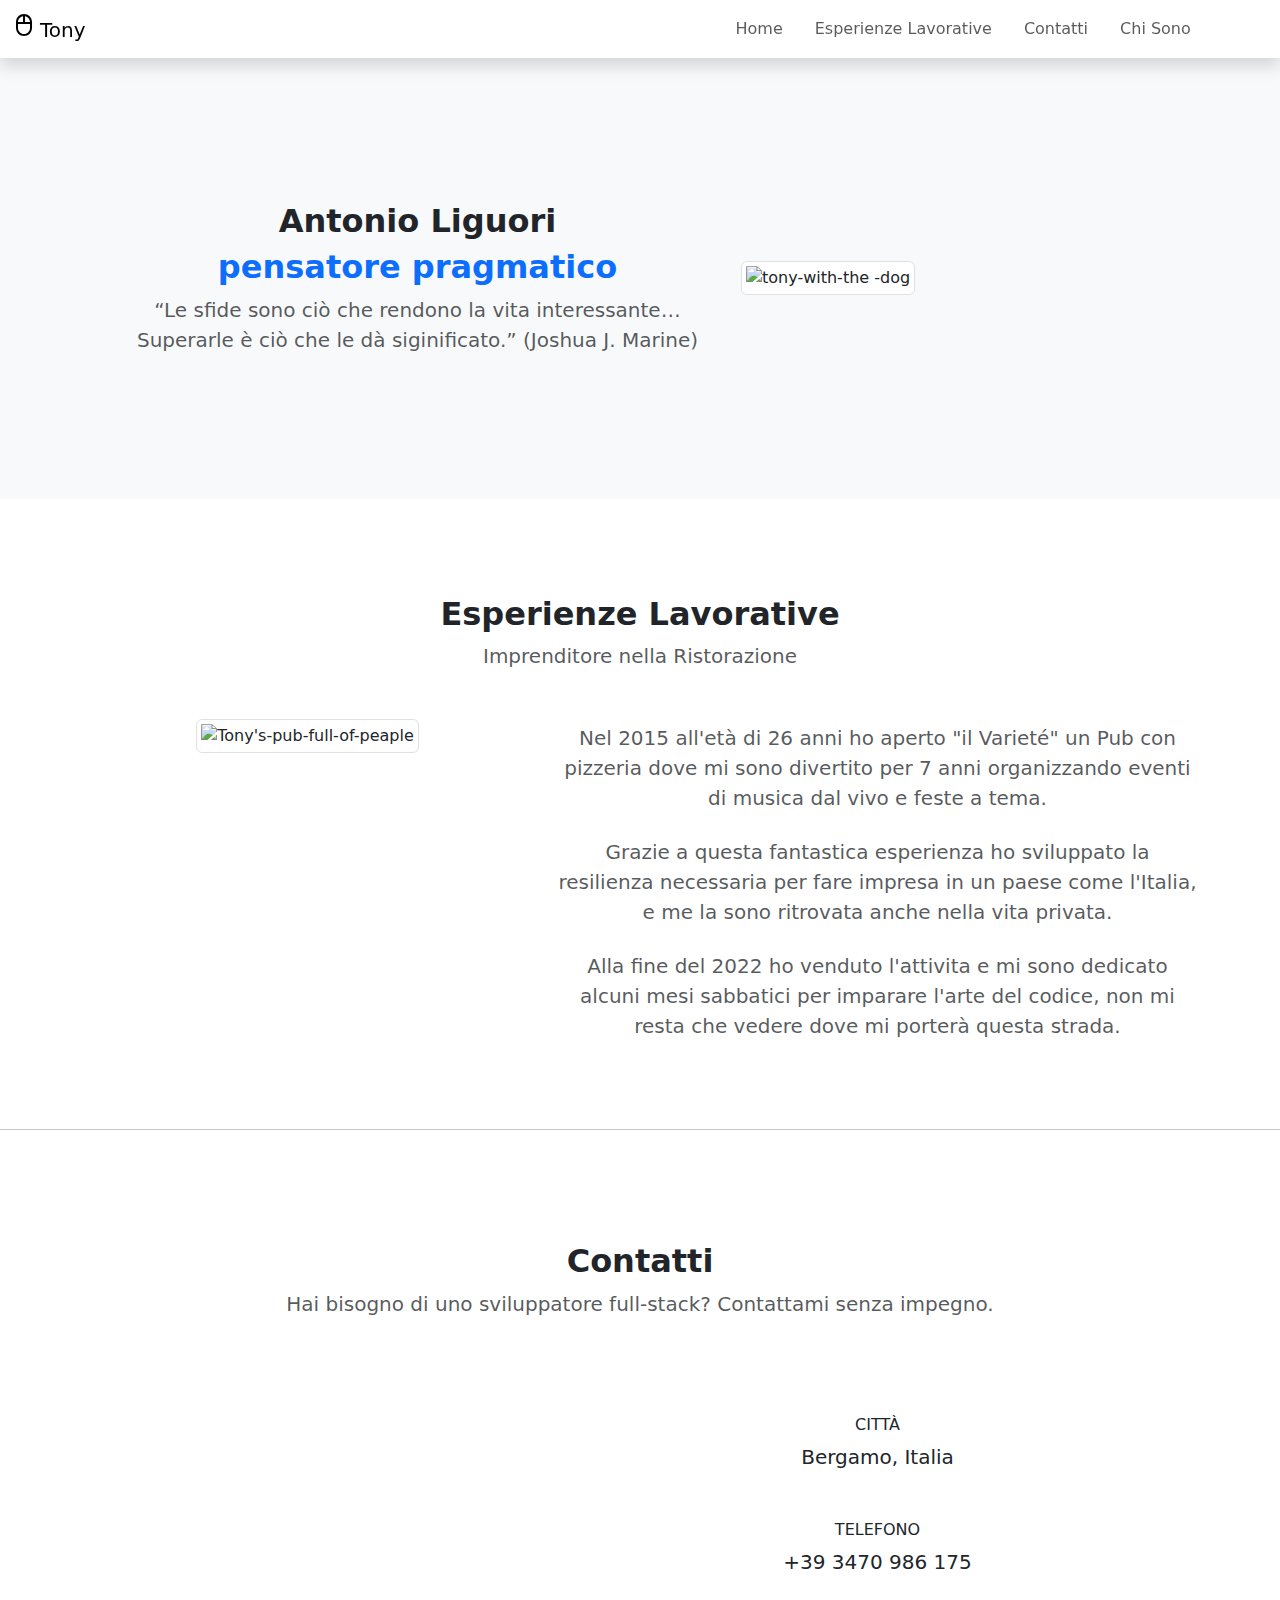
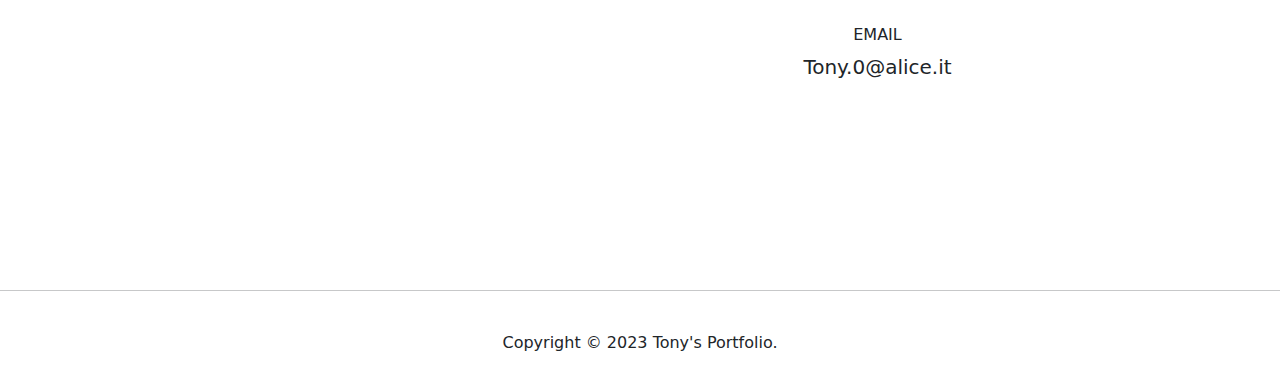
==== chi-sono/index.html @ a2cb9fd3 "nuovi percorsi link" ====
<!DOCTYPE html>
<html lang="it">
<head>
  <meta charset="UTF-8">
  <meta http-equiv="X-UA-Compatible" content="IE=edge">
  <meta name="viewport" content="width=device-width, initial-scale=1.0">
  <title>Chi Sono</title>

  <!-- Favicon -->
  <link rel="icon" href="assets/images/favicon.png" type="image/png">

  <!-- Open Graph protocol -->
  <meta property="og:title" content="Tony's Full-stack web Developer">
  <meta property="og:type" content="website portfolio">
  <meta property="og:description" content="portfolio"/>
  <meta property="og:url" content=" https://tonylig.github.io/S2I-progetto-HTML-CSS/">
  <meta property="og:image" content=" https://tonylig.github.io/S2I-progetto-HTML-CSS/">

  <!-- Monserrat Font -->
  <link href="https://fonts.googleapis.com/css2?family=Montserrat:wght@200;300;400;500;600&family=UnifrakturMaguntia&display=swap" rel="stylesheet">

  <!-- Material Icons -->
  <link href="https://fonts.googleapis.com/icon?family=Material+Icons+Outlined"
      rel="stylesheet">

  <!-- Map Leaflet -->
  <link rel="stylesheet" href="https://unpkg.com/leaflet@1.9.3/dist/leaflet.css">
      
  <!-- Custom CSS -->
  <link rel="stylesheet" href="/assets/css/styles.css">

  <!-- Bootstrap CSS -->
  <link href="https://cdn.jsdelivr.net/npm/bootstrap@5.3.0-alpha2/dist/css/bootstrap.min.css" rel="stylesheet">
</head>
<body>
  <div class="container-fluid px-0">

    <!-- Start Nav -->
    <nav class="navbar navbar-expand-lg navbar-light shadow sticky-top bg-white">
      <div class="container-fluid">
        <a class="navbar-brand" href="/index.html">
          <span class="material-icons-outlined me-1">mouse</span>Tony
        </a>
        <button
        type="button"
        class="navbar-toggler"
        data-bs-toggle="collapse"
        data-bs-target="#navbarSupportedContent"
        aria-controls="navbarSupportedContent"
        aria-expanded="false"
        aria-label="Toggle navigation"
        >
          <span class="navbar-toggler-icon"></span>
        </button>
        <div class="container px-3">
         <div class="collapse navbar-collapse" id="navbarSupportedContent">
          <ul class="navbar-nav ms-auto me-4 my-3 my-lg-0">
            <li class="nav-item">
              <a href="/index.html" class="nav-link me-lg-3">Home</a>
            </li>
            <li class="nav-item">
              <a href="#job" class="nav-link me-lg-3">Esperienze Lavorative</a>
            </li>
            <li class="nav-item">
              <a href="#contact" class="nav-link me-lg-3">Contatti</a>
            </li>
            <li class="nav-item">
              <a href="#presentation" class="nav-link me-lg-3">Chi Sono</a>
            </li>

          </ul>
         </div>
        </div>
      </div>
    </nav>
    <!-- End Nav -->

    <!-- Start Presentation -->
    <header id="presentation" class="bg-light py-5">
      <div class="container px-5 py-5">
        <div class="row align-items-center">
          <div class="col-lg-8 col-xl-7 col-xxl-6">
            <div class="my-5">
              <h2 class="text-center fw-bold mb-2">Antonio Liguori</h2>
              <h2 class="text-primary text-center fw-bold mb-2">pensatore pragmatico</h2>
              <p class="lead text-muted text-center mb-4">“Le sfide sono ciò che rendono la vita interessante… Superarle è ciò che le dà siginificato.” (Joshua J. Marine)</p>
            </div>
          </div>
          <div class="col-xl-5 col-xxl-6 col-lg-7 justify-content-center">
            <img src="/assets/images/profilo5bn.jpg" class="rounded img-thumbnail img-fluid" alt="tony-with-the -dog">
          </div>
        </div>
      </div>
    </header>
    <!-- End Presentation -->

    <main>

      <!-- Start Jobs -->
      <section id="job" class="container text-center py-5">
        <div class="container pt-5">
          <div class="row justify-content-center">
            <h2 class="fw-bold">Esperienze Lavorative</h2>
            <p class="lead text-muted mb-5">
              Imprenditore nella Ristorazione
            </p>
          </div>
        </div>
        <div class="row">
          <div class="col-xl-5 col-xxl-6 col-lg-7 justify-content-center mb-3">
            <img src="/assets/images/pub1.jpg" class="img-fluid img-thumbnail" alt="Tony's-pub-full-of-peaple">
          </div>
          <div class="col-lg-8 col-xl-7 col-xxl-6 mt-1">
            <p class="lead text-muted text-center mb-4">
              Nel 2015 all'età di 26 anni ho aperto "il Varieté" un Pub con pizzeria dove mi sono divertito per 7 anni organizzando eventi di musica dal vivo e feste a tema.
            </p>
            <p class="lead text-muted text-center mb-4">
              Grazie a questa fantastica esperienza ho sviluppato la resilienza necessaria per fare impresa in un paese come l'Italia, e me la sono ritrovata anche nella vita privata.
            </p>
            <p class="lead text-muted text-center mb-4">
              Alla fine del 2022 ho venduto l'attivita e mi sono dedicato alcuni mesi sabbatici per imparare l'arte del codice, non mi resta che vedere dove mi porterà questa strada.
            </p>
          </div>
        </div>
      </section>
      <!-- End Jobs -->

      <hr>

      <!-- Start Contact -->
      <section id="contact" class="text-center py-5">
        <div class="container py-5">
          <div class="row justify-content-center">
            <h2 class="fw-bold">Contatti</h2>
            <p class="lead text-muted mb-5">
              Hai bisogno di uno sviluppatore full-stack? Contattami senza impegno.
            </p>
          </div>
        </div>
        <div class="container mb-5">
          <div class="row">
            <div class="col-xl-5 col-xxl-6 col-mb-5">
              <div id="map"></div>
            </div>
            <div class="col-lg-8 col-xl-7 col-xxl-6 mb-5">
              <div class="mb-5">
                <h6 class="text-uppercase mb-2">Città</h6>
                <p class="lead mb-0">Bergamo, Italia</p>
              </div>
              <div class="mb-5">
                <h6 class="text-uppercase mb-2">Telefono</h6>
                <p class="lead mb-0">+39 3470 986 175</p>
              </div>
              <div class="mb-5">
                <h6 class="text-uppercase mb-2">Email</h6>
                <p class="lead mb-0">Tony.0@alice.it</p>
              </div>
            </div>
          </div>
        </div>
      </section>
      <!-- End Contact -->
      
    </main>
  </div>

  <hr>

  <!-- Start Footer -->
  <footer class="text-center py-4">
    <div class="container px-5 mb-2">
      Copyright &copy; 2023 Tony's Portfolio.
    </div>
  </footer>
  <!-- End Footer -->

  <!-- Map Leaflet -->
  <script src="https://unpkg.com/leaflet@1.9.3/dist/leaflet.js"></script>
  
  <!-- Custom JS -->
  <script src="/assets/js/scripts.js"></script>
  
  <!-- Bootstrap JS -->
  <script src="https://cdn.jsdelivr.net/npm/bootstrap@5.3.0-alpha2/dist/js/bootstrap.bundle.min.js"></script>
  
</body>
</html>
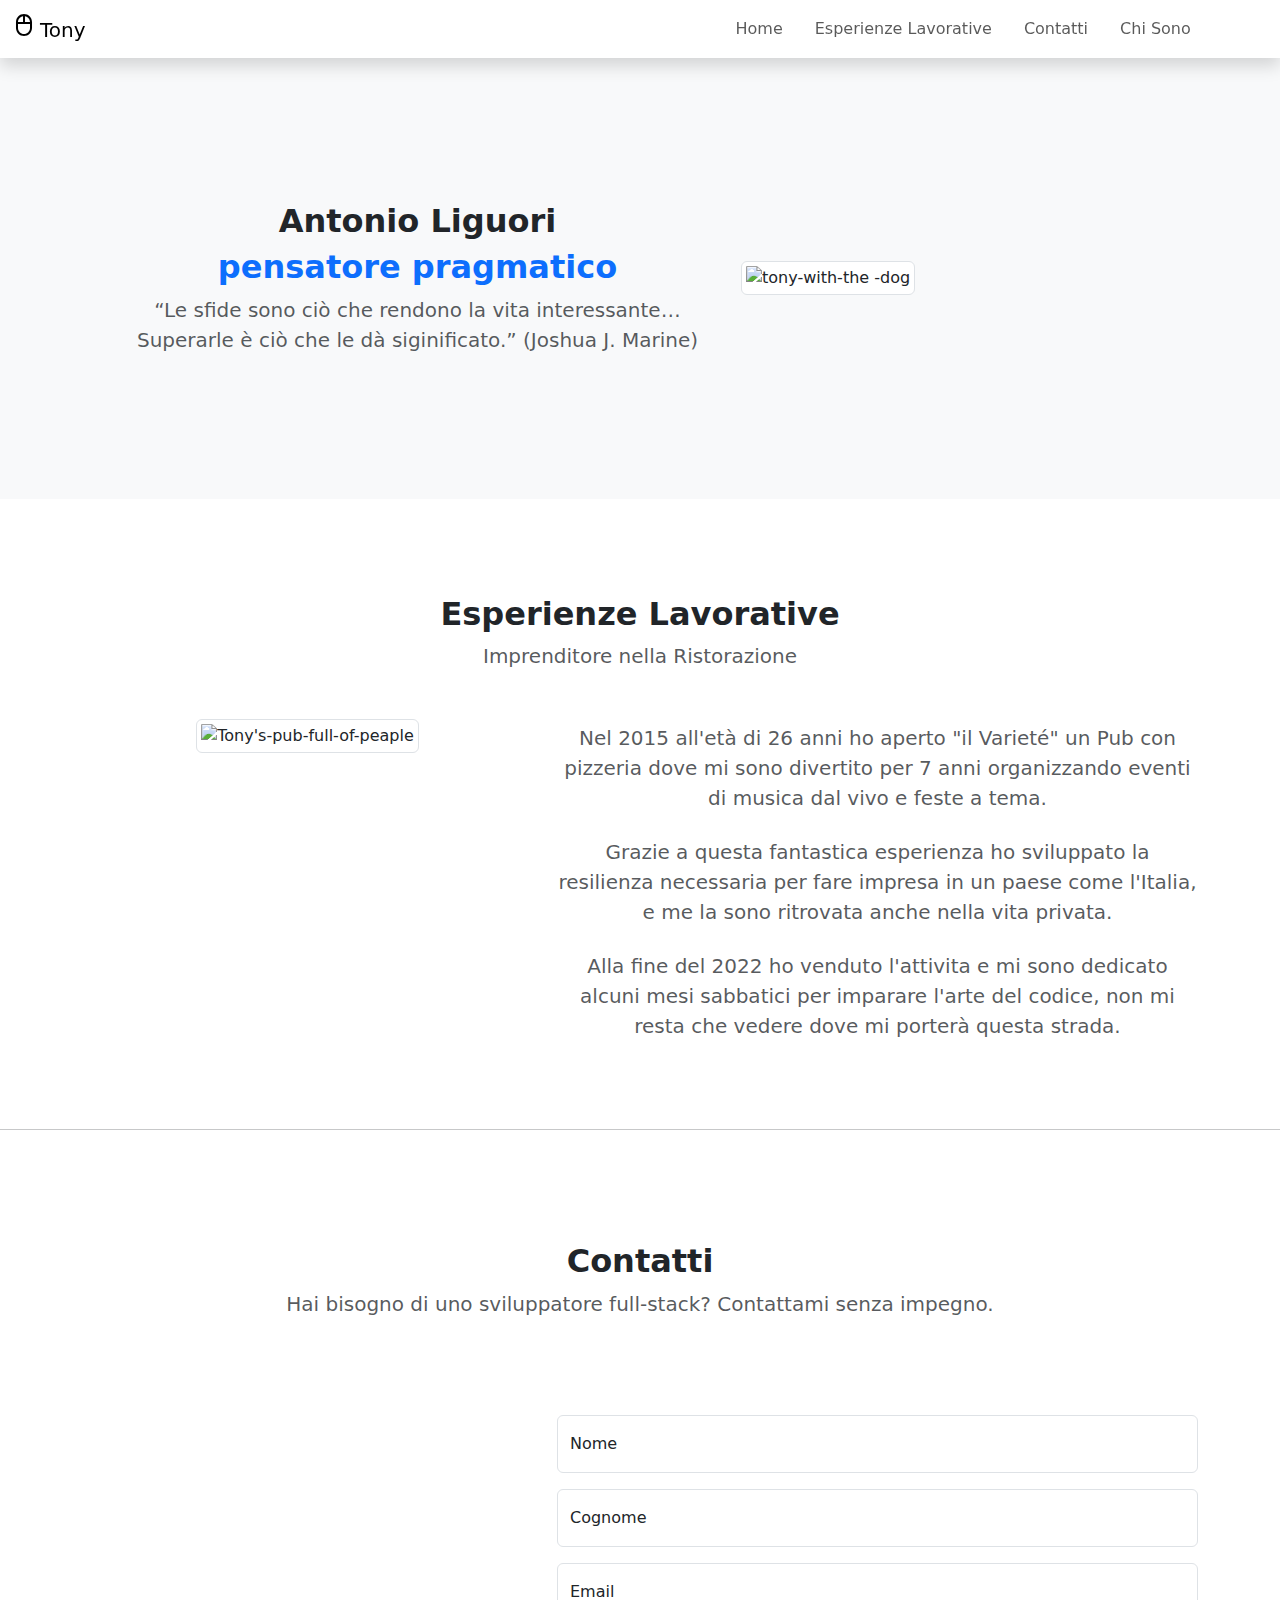
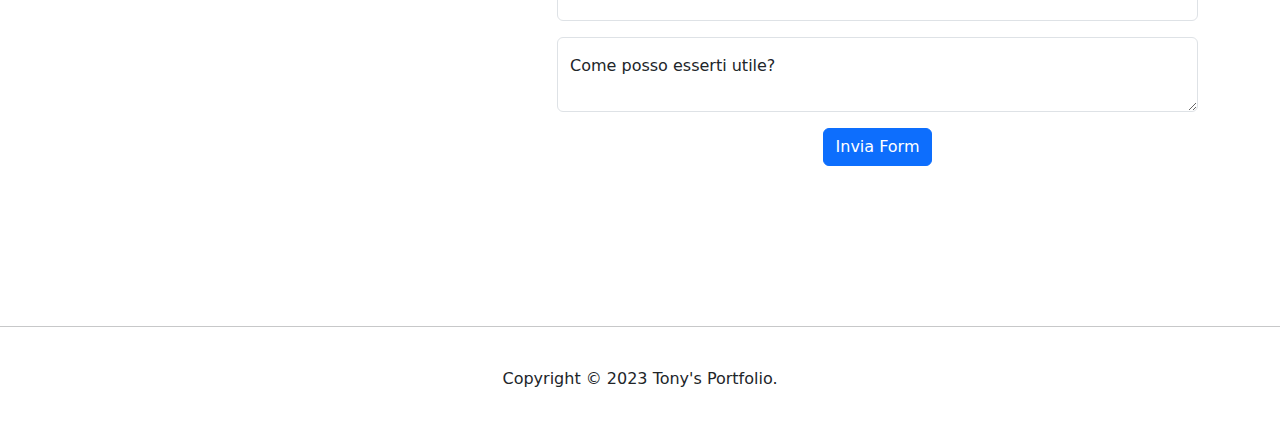
==== commit 108c2510: "aggiunto form contatti" ====
--- a/chi-sono/index.html
+++ b/chi-sono/index.html
@@ -1,187 +1,264 @@
 <!DOCTYPE html>
 <html lang="it">
-<head>
-  <meta charset="UTF-8">
-  <meta http-equiv="X-UA-Compatible" content="IE=edge">
-  <meta name="viewport" content="width=device-width, initial-scale=1.0">
-  <title>Chi Sono</title>
-
-  <!-- Favicon -->
-  <link rel="icon" href="assets/images/favicon.png" type="image/png">
-
-  <!-- Open Graph protocol -->
-  <meta property="og:title" content="Tony's Full-stack web Developer">
-  <meta property="og:type" content="website portfolio">
-  <meta property="og:description" content="portfolio"/>
-  <meta property="og:url" content=" https://tonylig.github.io/S2I-progetto-HTML-CSS/">
-  <meta property="og:image" content=" https://tonylig.github.io/S2I-progetto-HTML-CSS/">
-
-  <!-- Monserrat Font -->
-  <link href="https://fonts.googleapis.com/css2?family=Montserrat:wght@200;300;400;500;600&family=UnifrakturMaguntia&display=swap" rel="stylesheet">
-
-  <!-- Material Icons -->
-  <link href="https://fonts.googleapis.com/icon?family=Material+Icons+Outlined"
-      rel="stylesheet">
-
-  <!-- Map Leaflet -->
-  <link rel="stylesheet" href="https://unpkg.com/leaflet@1.9.3/dist/leaflet.css">
-      
-  <!-- Custom CSS -->
-  <link rel="stylesheet" href="/assets/css/styles.css">
-
-  <!-- Bootstrap CSS -->
-  <link href="https://cdn.jsdelivr.net/npm/bootstrap@5.3.0-alpha2/dist/css/bootstrap.min.css" rel="stylesheet">
-</head>
-<body>
-  <div class="container-fluid px-0">
-
-    <!-- Start Nav -->
-    <nav class="navbar navbar-expand-lg navbar-light shadow sticky-top bg-white">
-      <div class="container-fluid">
-        <a class="navbar-brand" href="/index.html">
-          <span class="material-icons-outlined me-1">mouse</span>Tony
-        </a>
-        <button
-        type="button"
-        class="navbar-toggler"
-        data-bs-toggle="collapse"
-        data-bs-target="#navbarSupportedContent"
-        aria-controls="navbarSupportedContent"
-        aria-expanded="false"
-        aria-label="Toggle navigation"
-        >
-          <span class="navbar-toggler-icon"></span>
-        </button>
-        <div class="container px-3">
-         <div class="collapse navbar-collapse" id="navbarSupportedContent">
-          <ul class="navbar-nav ms-auto me-4 my-3 my-lg-0">
-            <li class="nav-item">
-              <a href="/index.html" class="nav-link me-lg-3">Home</a>
-            </li>
-            <li class="nav-item">
-              <a href="#job" class="nav-link me-lg-3">Esperienze Lavorative</a>
-            </li>
-            <li class="nav-item">
-              <a href="#contact" class="nav-link me-lg-3">Contatti</a>
-            </li>
-            <li class="nav-item">
-              <a href="#presentation" class="nav-link me-lg-3">Chi Sono</a>
-            </li>
-
-          </ul>
-         </div>
+  <head>
+    <meta charset="UTF-8" />
+    <meta http-equiv="X-UA-Compatible" content="IE=edge" />
+    <meta name="viewport" content="width=device-width, initial-scale=1.0" />
+    <title>Chi Sono</title>
+
+    <!-- Favicon -->
+    <link rel="icon" href="../assets/images/favicon.png" type="image/png" />
+
+    <!-- Open Graph protocol -->
+    <meta property="og:title" content="Tony's Full-stack web Developer" />
+    <meta property="og:type" content="website portfolio" />
+    <meta property="og:description" content="portfolio" />
+    <meta
+      property="og:url"
+      content=" https://tonylig.github.io/S2I-progetto-HTML-CSS/"
+    />
+    <meta
+      property="og:image"
+      content=" https://tonylig.github.io/S2I-progetto-HTML-CSS/"
+    />
+
+    <!-- Monserrat Font -->
+    <link
+      href="https://fonts.googleapis.com/css2?family=Montserrat:wght@200;300;400;500;600&family=UnifrakturMaguntia&display=swap"
+      rel="stylesheet"
+    />
+
+    <!-- Material Icons -->
+    <link
+      href="https://fonts.googleapis.com/icon?family=Material+Icons+Outlined"
+      rel="stylesheet"
+    />
+
+    <!-- Map Leaflet -->
+    <link
+      rel="stylesheet"
+      href="https://unpkg.com/leaflet@1.9.3/dist/leaflet.css"
+    />
+
+    <!-- Custom CSS -->
+    <link rel="stylesheet" href="/assets/css/styles.css" />
+
+    <!-- Bootstrap CSS -->
+    <link
+      href="https://cdn.jsdelivr.net/npm/bootstrap@5.3.0-alpha2/dist/css/bootstrap.min.css"
+      rel="stylesheet"
+    />
+  </head>
+  <body>
+    <div class="container-fluid px-0">
+      <!-- Start Nav -->
+      <nav
+        class="navbar navbar-expand-lg navbar-light shadow sticky-top bg-white"
+      >
+        <div class="container-fluid">
+          <a class="navbar-brand" href="../index.html">
+            <span class="material-icons-outlined me-1">mouse</span>Tony
+          </a>
+          <button
+            type="button"
+            class="navbar-toggler"
+            data-bs-toggle="collapse"
+            data-bs-target="#navbarSupportedContent"
+            aria-controls="navbarSupportedContent"
+            aria-expanded="false"
+            aria-label="Toggle navigation"
+          >
+            <span class="navbar-toggler-icon"></span>
+          </button>
+          <div class="container px-3">
+            <div class="collapse navbar-collapse" id="navbarSupportedContent">
+              <ul class="navbar-nav ms-auto me-4 my-3 my-lg-0">
+                <li class="nav-item">
+                  <a href="../index.html" class="nav-link me-lg-3">Home</a>
+                </li>
+                <li class="nav-item">
+                  <a href="#job" class="nav-link me-lg-3"
+                    >Esperienze Lavorative</a
+                  >
+                </li>
+                <li class="nav-item">
+                  <a href="#contact" class="nav-link me-lg-3">Contatti</a>
+                </li>
+                <li class="nav-item">
+                  <a href="#presentation" class="nav-link me-lg-3">Chi Sono</a>
+                </li>
+              </ul>
+            </div>
+          </div>
         </div>
+      </nav>
+      <!-- End Nav -->
+
+      <!-- Start Presentation -->
+      <header id="presentation" class="bg-light py-5">
+        <div class="container px-5 py-5">
+          <div class="row align-items-center">
+            <div class="col-lg-8 col-xl-7 col-xxl-6">
+              <div class="my-5">
+                <h2 class="text-center fw-bold mb-2">Antonio Liguori</h2>
+                <h2 class="text-primary text-center fw-bold mb-2">
+                  pensatore pragmatico
+                </h2>
+                <p class="lead text-muted text-center mb-4">
+                  “Le sfide sono ciò che rendono la vita interessante… Superarle
+                  è ciò che le dà siginificato.” (Joshua J. Marine)
+                </p>
+              </div>
+            </div>
+            <div class="col-xl-5 col-xxl-6 col-lg-7 justify-content-center">
+              <img
+                src="../assets/images/profilo5bn.jpg"
+                class="rounded img-thumbnail img-fluid"
+                alt="tony-with-the -dog"
+              />
+            </div>
+          </div>
+        </div>
+      </header>
+      <!-- End Presentation -->
+
+      <main>
+        <!-- Start Jobs -->
+        <section id="job" class="container text-center py-5">
+          <div class="container pt-5">
+            <div class="row justify-content-center">
+              <h2 class="fw-bold">Esperienze Lavorative</h2>
+              <p class="lead text-muted mb-5">
+                Imprenditore nella Ristorazione
+              </p>
+            </div>
+          </div>
+          <div class="row">
+            <div
+              class="col-xl-5 col-xxl-6 col-lg-7 justify-content-center mb-3"
+            >
+              <img
+                src="../assets/images/pub1.jpg"
+                class="img-fluid img-thumbnail"
+                alt="Tony's-pub-full-of-peaple"
+              />
+            </div>
+            <div class="col-lg-8 col-xl-7 col-xxl-6 mt-1">
+              <p class="lead text-muted text-center mb-4">
+                Nel 2015 all'età di 26 anni ho aperto "il Varieté" un Pub con
+                pizzeria dove mi sono divertito per 7 anni organizzando eventi
+                di musica dal vivo e feste a tema.
+              </p>
+              <p class="lead text-muted text-center mb-4">
+                Grazie a questa fantastica esperienza ho sviluppato la
+                resilienza necessaria per fare impresa in un paese come
+                l'Italia, e me la sono ritrovata anche nella vita privata.
+              </p>
+              <p class="lead text-muted text-center mb-4">
+                Alla fine del 2022 ho venduto l'attivita e mi sono dedicato
+                alcuni mesi sabbatici per imparare l'arte del codice, non mi
+                resta che vedere dove mi porterà questa strada.
+              </p>
+            </div>
+          </div>
+        </section>
+        <!-- End Jobs -->
+
+        <hr />
+
+        <!-- Start Contact -->
+        <section id="contact" class="text-center py-5">
+          <div class="container py-5">
+            <div class="row justify-content-center">
+              <h2 class="fw-bold">Contatti</h2>
+              <p class="lead text-muted mb-5">
+                Hai bisogno di uno sviluppatore full-stack? Contattami senza
+                impegno.
+              </p>
+            </div>
+          </div>
+          <div class="container mb-5">
+            <div class="row">
+              <div class="col-xl-5 col-xxl-6 col-mb-5 mb-3">
+                <div id="map"></div>
+              </div>
+
+              <!-- Start Form -->
+              <div class="col-lg-8 col-xl-7 col-xxl-6 mb-5">
+                <form
+                  action="https://formsubmit.co/tony.0@alice.it"
+                  method="POST"
+                >
+                  <div class="form-floating mb-3">
+                    <input
+                      type="text"
+                      class="form-control"
+                      id="name"
+                      name="name"
+                      placeholder="Nome"
+                    />
+                    <label for="name">Nome</label>
+                  </div>
+                  <div class="form-floating mb-3">
+                    <input
+                      type="text"
+                      class="form-control"
+                      id="surname"
+                      name="surname"
+                      placeholder="Cognome"
+                    />
+                    <label for="surname">Cognome</label>
+                  </div>
+                  <div class="form-floating mb-3">
+                    <input
+                      type="email"
+                      class="form-control"
+                      id="email"
+                      name="email"
+                      placeholder="name@example.com"
+                    />
+                    <label for="email">Email</label>
+                  </div>
+                  <div class="form-floating mb-3">
+                    <textarea
+                      class="form-control"
+                      placeholder="Come posso esserti utile?"
+                      id="textarea"
+                      name="textarea"
+                      style="height: 75px"
+                    ></textarea>
+                    <label for="textarea">Come posso esserti utile?</label>
+                  </div>
+                  <button class="btn btn-primary" type="submit">
+                    Invia Form
+                  </button>
+                </form>
+              </div>
+              <!-- End Form -->
+            </div>
+          </div>
+        </section>
+        <!-- End Contact -->
+      </main>
+    </div>
+
+    <hr />
+
+    <!-- Start Footer -->
+    <footer class="text-center py-4">
+      <div class="container px-5 mb-2">
+        Copyright &copy; 2023 Tony's Portfolio.
       </div>
-    </nav>
-    <!-- End Nav -->
-
-    <!-- Start Presentation -->
-    <header id="presentation" class="bg-light py-5">
-      <div class="container px-5 py-5">
-        <div class="row align-items-center">
-          <div class="col-lg-8 col-xl-7 col-xxl-6">
-            <div class="my-5">
-              <h2 class="text-center fw-bold mb-2">Antonio Liguori</h2>
-              <h2 class="text-primary text-center fw-bold mb-2">pensatore pragmatico</h2>
-              <p class="lead text-muted text-center mb-4">“Le sfide sono ciò che rendono la vita interessante… Superarle è ciò che le dà siginificato.” (Joshua J. Marine)</p>
-            </div>
-          </div>
-          <div class="col-xl-5 col-xxl-6 col-lg-7 justify-content-center">
-            <img src="/assets/images/profilo5bn.jpg" class="rounded img-thumbnail img-fluid" alt="tony-with-the -dog">
-          </div>
-        </div>
-      </div>
-    </header>
-    <!-- End Presentation -->
-
-    <main>
-
-      <!-- Start Jobs -->
-      <section id="job" class="container text-center py-5">
-        <div class="container pt-5">
-          <div class="row justify-content-center">
-            <h2 class="fw-bold">Esperienze Lavorative</h2>
-            <p class="lead text-muted mb-5">
-              Imprenditore nella Ristorazione
-            </p>
-          </div>
-        </div>
-        <div class="row">
-          <div class="col-xl-5 col-xxl-6 col-lg-7 justify-content-center mb-3">
-            <img src="/assets/images/pub1.jpg" class="img-fluid img-thumbnail" alt="Tony's-pub-full-of-peaple">
-          </div>
-          <div class="col-lg-8 col-xl-7 col-xxl-6 mt-1">
-            <p class="lead text-muted text-center mb-4">
-              Nel 2015 all'età di 26 anni ho aperto "il Varieté" un Pub con pizzeria dove mi sono divertito per 7 anni organizzando eventi di musica dal vivo e feste a tema.
-            </p>
-            <p class="lead text-muted text-center mb-4">
-              Grazie a questa fantastica esperienza ho sviluppato la resilienza necessaria per fare impresa in un paese come l'Italia, e me la sono ritrovata anche nella vita privata.
-            </p>
-            <p class="lead text-muted text-center mb-4">
-              Alla fine del 2022 ho venduto l'attivita e mi sono dedicato alcuni mesi sabbatici per imparare l'arte del codice, non mi resta che vedere dove mi porterà questa strada.
-            </p>
-          </div>
-        </div>
-      </section>
-      <!-- End Jobs -->
-
-      <hr>
-
-      <!-- Start Contact -->
-      <section id="contact" class="text-center py-5">
-        <div class="container py-5">
-          <div class="row justify-content-center">
-            <h2 class="fw-bold">Contatti</h2>
-            <p class="lead text-muted mb-5">
-              Hai bisogno di uno sviluppatore full-stack? Contattami senza impegno.
-            </p>
-          </div>
-        </div>
-        <div class="container mb-5">
-          <div class="row">
-            <div class="col-xl-5 col-xxl-6 col-mb-5">
-              <div id="map"></div>
-            </div>
-            <div class="col-lg-8 col-xl-7 col-xxl-6 mb-5">
-              <div class="mb-5">
-                <h6 class="text-uppercase mb-2">Città</h6>
-                <p class="lead mb-0">Bergamo, Italia</p>
-              </div>
-              <div class="mb-5">
-                <h6 class="text-uppercase mb-2">Telefono</h6>
-                <p class="lead mb-0">+39 3470 986 175</p>
-              </div>
-              <div class="mb-5">
-                <h6 class="text-uppercase mb-2">Email</h6>
-                <p class="lead mb-0">Tony.0@alice.it</p>
-              </div>
-            </div>
-          </div>
-        </div>
-      </section>
-      <!-- End Contact -->
-      
-    </main>
-  </div>
-
-  <hr>
-
-  <!-- Start Footer -->
-  <footer class="text-center py-4">
-    <div class="container px-5 mb-2">
-      Copyright &copy; 2023 Tony's Portfolio.
-    </div>
-  </footer>
-  <!-- End Footer -->
-
-  <!-- Map Leaflet -->
-  <script src="https://unpkg.com/leaflet@1.9.3/dist/leaflet.js"></script>
-  
-  <!-- Custom JS -->
-  <script src="/assets/js/scripts.js"></script>
-  
-  <!-- Bootstrap JS -->
-  <script src="https://cdn.jsdelivr.net/npm/bootstrap@5.3.0-alpha2/dist/js/bootstrap.bundle.min.js"></script>
-  
-</body>
-</html>+    </footer>
+    <!-- End Footer -->
+
+    <!-- Map Leaflet -->
+    <script src="https://unpkg.com/leaflet@1.9.3/dist/leaflet.js"></script>
+
+    <!-- Custom JS -->
+    <script src="../assets/js/scripts.js"></script>
+
+    <!-- Bootstrap JS -->
+    <script src="https://cdn.jsdelivr.net/npm/bootstrap@5.3.0-alpha2/dist/js/bootstrap.bundle.min.js"></script>
+  </body>
+</html>
